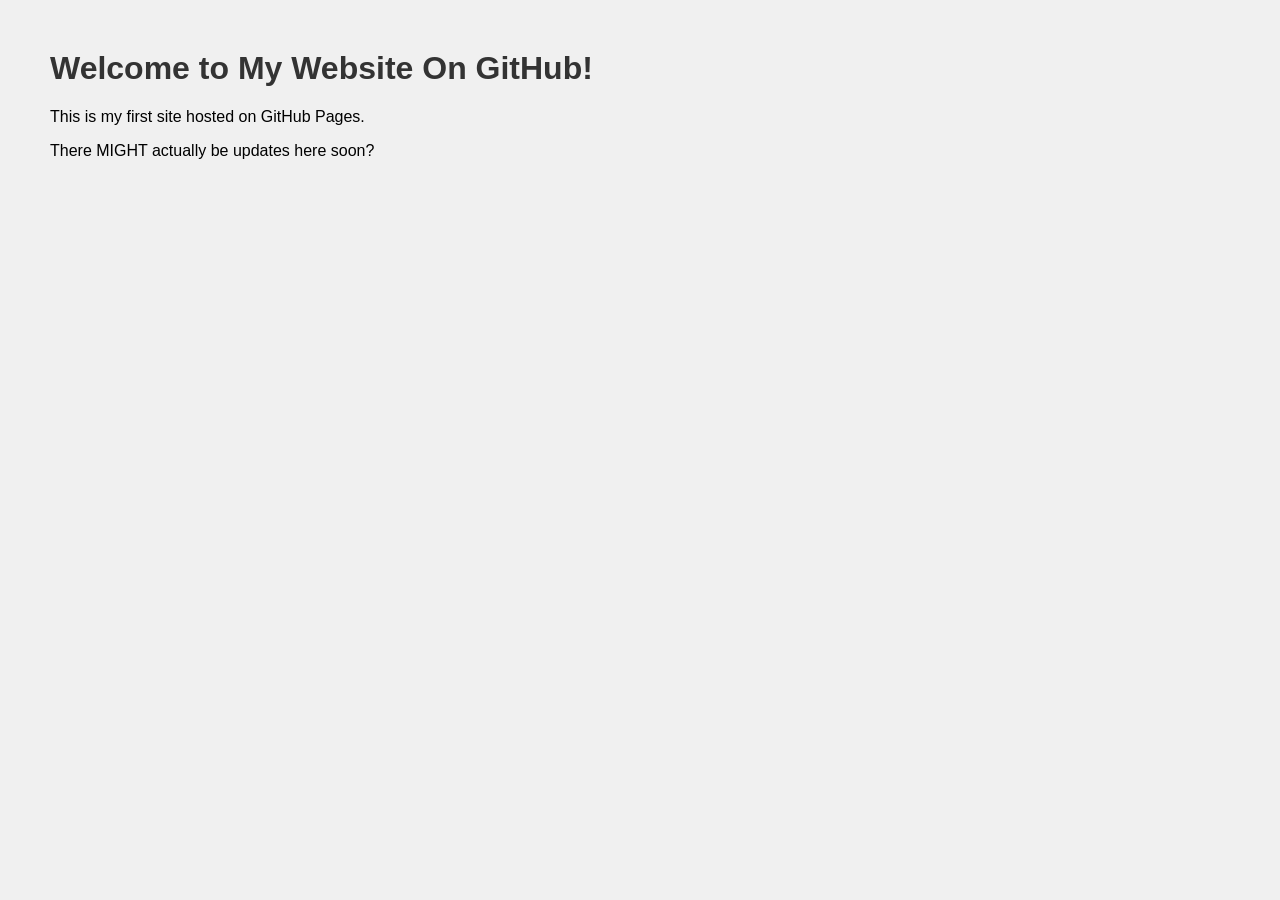
==== index.html @ 96553126 "Add initial HTML structure for the website" ====
<!DOCTYPE html>
<html lang="en">
<head>
    <meta charset="UTF-8">
    <meta name="viewport" content="width=device-width, initial-scale=1.0">
    <title>My Website</title>
    <style>
        body {
            font-family: Arial, sans-serif;
            margin: 50px;
            background-color: #f0f0f0;
        }
        h1 { color: #333; }
    </style>
</head>
<body>
    <h1>Welcome to My Website On GitHub!</h1>
    <p>This is my first site hosted on GitHub Pages.</p>
    <p>There MIGHT actually be updates here soon?</p>
</body>
</html>
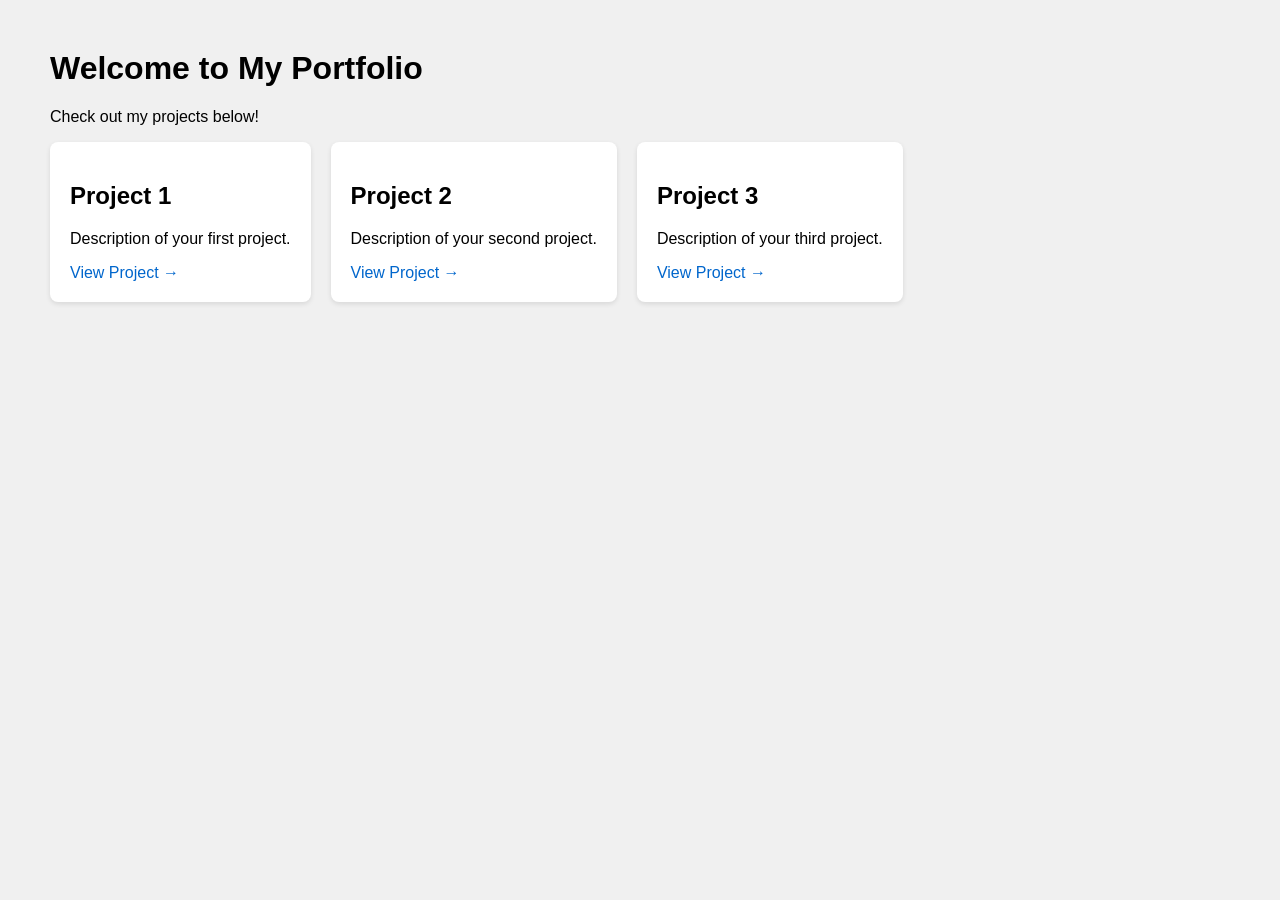
==== commit 3fd655e3: "Fn around" ====
--- a/index.html
+++ b/index.html
@@ -3,19 +3,49 @@
 <head>
     <meta charset="UTF-8">
     <meta name="viewport" content="width=device-width, initial-scale=1.0">
-    <title>My Website</title>
+    <title>My Portfolio</title>
     <style>
         body {
             font-family: Arial, sans-serif;
             margin: 50px;
             background-color: #f0f0f0;
         }
-        h1 { color: #333; }
+        .projects {
+            display: flex;
+            gap: 20px;
+        }
+        .project-card {
+            background: white;
+            padding: 20px;
+            border-radius: 8px;
+            box-shadow: 0 2px 5px rgba(0,0,0,0.1);
+        }
+        a { color: #0066cc; text-decoration: none; }
+        a:hover { text-decoration: underline; }
     </style>
 </head>
 <body>
-    <h1>Welcome to My Website On GitHub!</h1>
-    <p>This is my first site hosted on GitHub Pages.</p>
-    <p>There MIGHT actually be updates here soon?</p>
+    <h1>Welcome to My Portfolio</h1>
+    <p>Check out my projects below!</p>
+
+    <div class="projects">
+        <div class="project-card">
+            <h2>Project 1</h2>
+            <p>Description of your first project.</p>
+            <a href="projects/project1.html">View Project →</a>
+        </div>
+
+        <div class="project-card">
+            <h2>Project 2</h2>
+            <p>Description of your second project.</p>
+            <a href="projects/project2.html">View Project →</a>
+        </div>
+
+        <div class="project-card">
+            <h2>Project 3</h2>
+            <p>Description of your third project.</p>
+            <a href="projects/project3.html">View Project →</a>
+        </div>
+    </div>
 </body>
 </html>
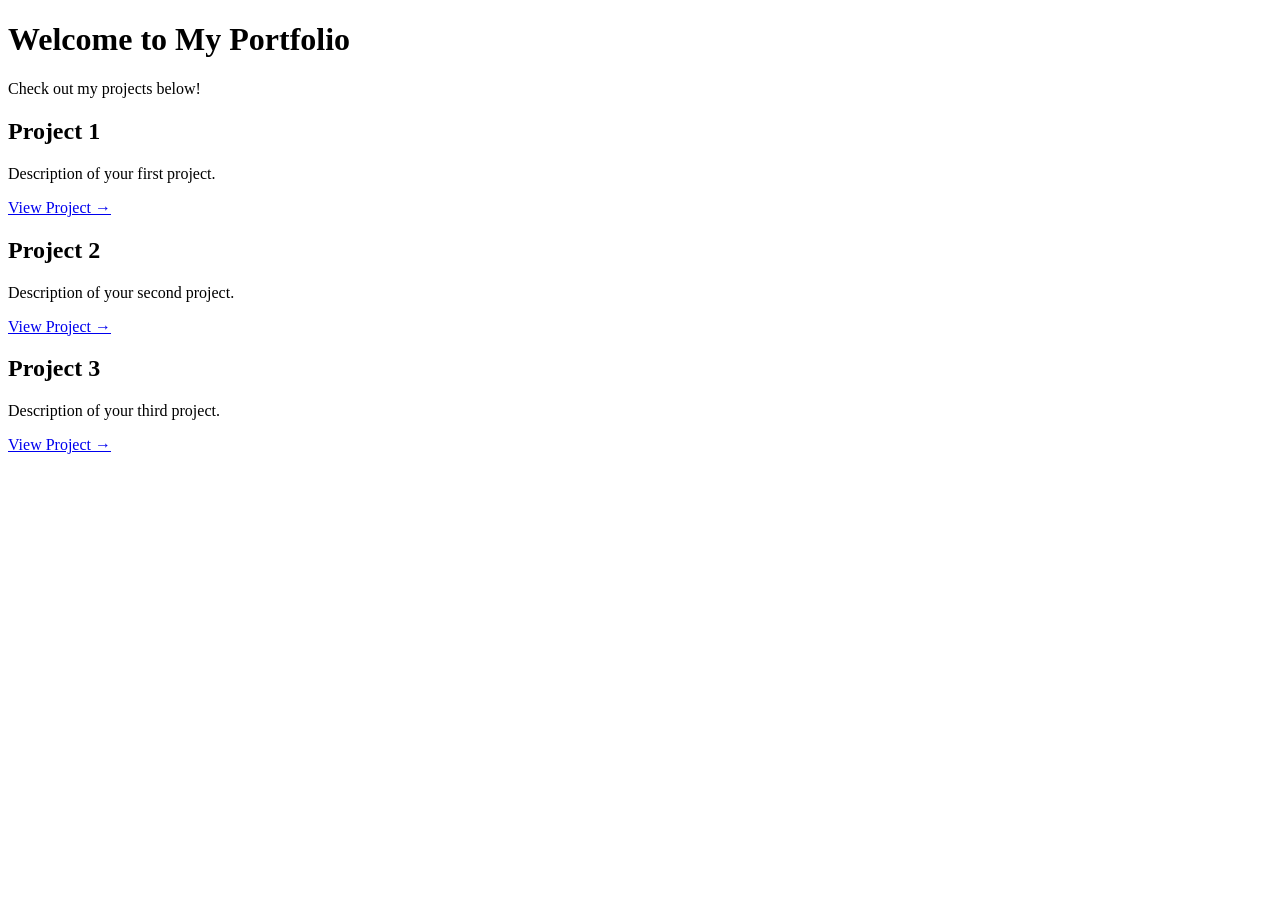
==== commit 1a80cba9: "Update index.html" ====
--- a/index.html
+++ b/index.html
@@ -4,25 +4,7 @@
     <meta charset="UTF-8">
     <meta name="viewport" content="width=device-width, initial-scale=1.0">
     <title>My Portfolio</title>
-    <style>
-        body {
-            font-family: Arial, sans-serif;
-            margin: 50px;
-            background-color: #f0f0f0;
-        }
-        .projects {
-            display: flex;
-            gap: 20px;
-        }
-        .project-card {
-            background: white;
-            padding: 20px;
-            border-radius: 8px;
-            box-shadow: 0 2px 5px rgba(0,0,0,0.1);
-        }
-        a { color: #0066cc; text-decoration: none; }
-        a:hover { text-decoration: underline; }
-    </style>
+    <link rel="stylesheet" href="css/style.css">
 </head>
 <body>
     <h1>Welcome to My Portfolio</h1>
--- a/css/style.css
+++ b/css/style.css
@@ -0,0 +1,17 @@
+/* Shared navigation styles */
+nav {
+    background-color: #333;
+    padding: 15px;
+    margin-bottom: 30px;
+}
+
+nav a {
+    color: white;
+    text-decoration: none;
+    margin-right: 20px;
+    font-weight: bold;
+}
+
+nav a:hover {
+    color: #0066cc;
+}
